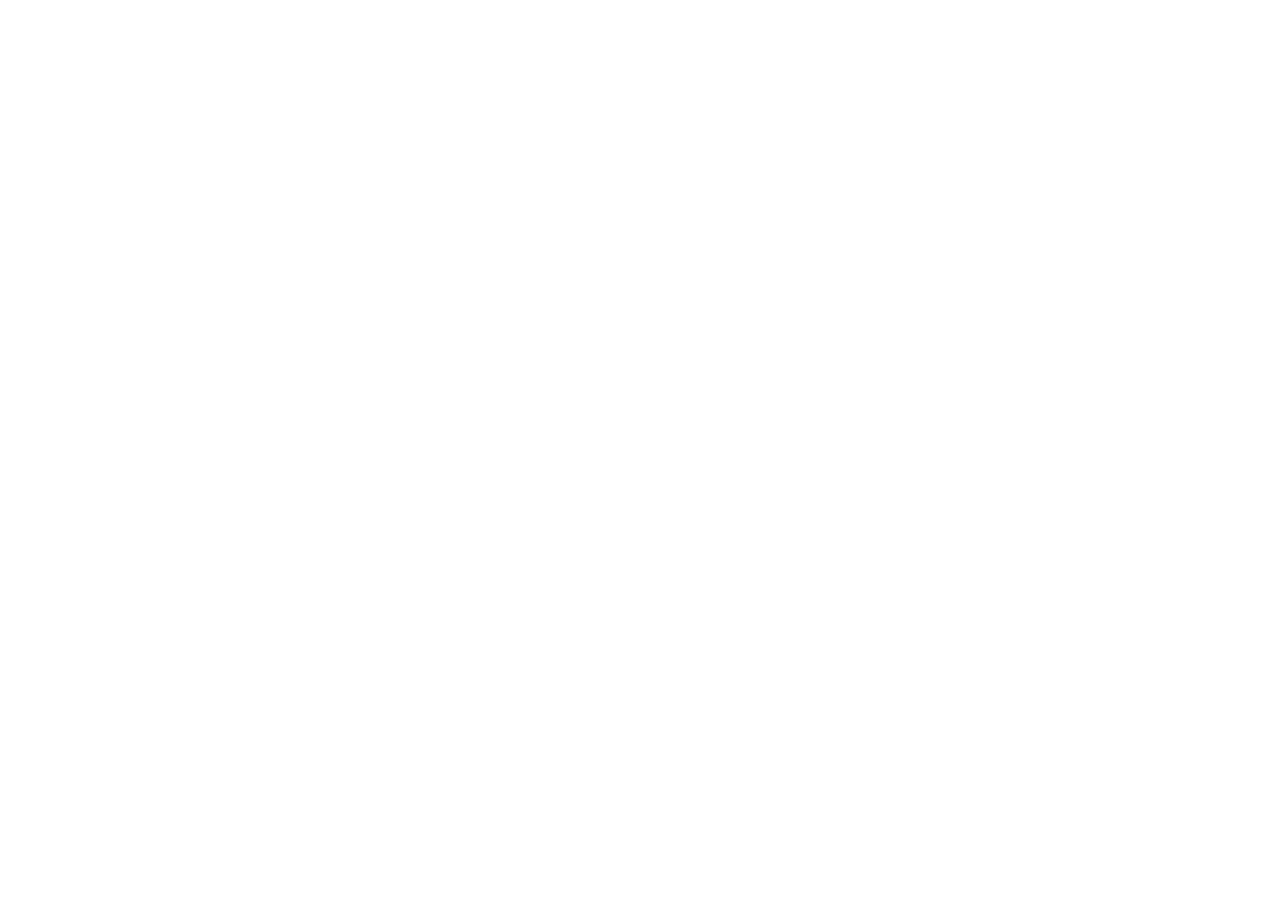
==== index.html @ e5e9a406 "paginas iniciales" ====
<!DOCTYPE html>
<html lang="en">
<head>
    <meta charset="UTF-8">
    <meta http-equiv="X-UA-Compatible" content="IE=edge">
    <meta name="viewport" content="width=device-width, initial-scale=1.0">
    <title>Document</title>
</head>
<body>
    <!-- Debe haber una barra de navegación para páginas usando anchor-->
    <!-- Estructura dada por lo menos por divs-, se espera section o article-->
    <!-- Al menos una imagen -->
    <!-- Un archivo css con estilos para index.html-->
    <header>

    </header>
    <footer>

    </footer>
</body>
</html>
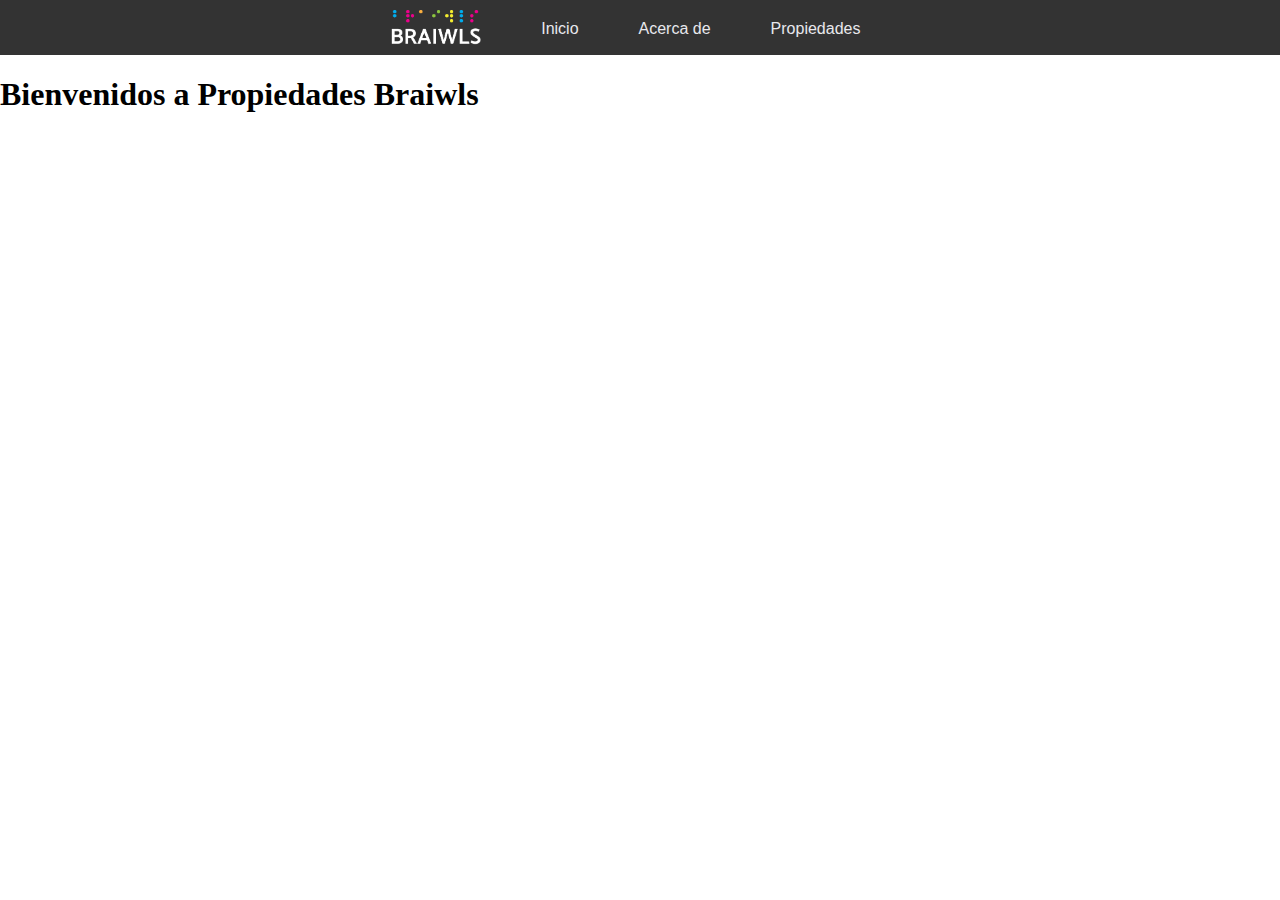
==== commit cb78bc52: "creacion paginas y avance en index" ====
--- a/index.html
+++ b/index.html
@@ -5,14 +5,21 @@
     <meta http-equiv="X-UA-Compatible" content="IE=edge">
     <meta name="viewport" content="width=device-width, initial-scale=1.0">
     <title>Document</title>
+    <link rel="stylesheet" href="/src/assets/styles/index.css">
 </head>
 <body>
     <!-- Debe haber una barra de navegación para páginas usando anchor-->
     <!-- Estructura dada por lo menos por divs-, se espera section o article-->
     <!-- Al menos una imagen -->
     <!-- Un archivo css con estilos para index.html-->
+    <nav id="nav">
+        <img src="src/assets/imgs/Logo propiedades braiwls.png" alt="logo" id="logo">
+        <a href="#" class="nav-link">Inicio</a>
+        <a href="/src/views/about.html" class="nav-link">Acerca de</a>
+        <a href="/src/views/site.html" class="nav-link">Propiedades</a>
+    </nav>
     <header>
-
+        <h1>Bienvenidos a Propiedades Braiwls</h1>
     </header>
     <footer>
 
--- a/src/assets/styles/index.css
+++ b/src/assets/styles/index.css
@@ -0,0 +1,25 @@
+body{
+    margin: 0;
+}
+#nav {
+    background-color: rgba(0, 0, 0, 0.8);
+    padding: 10px;
+    display: flex;
+    justify-content: center;
+    height: 35px;
+    font-family: SF Pro Text,SF Pro Icons,Helvetica Neue,Helvetica,Arial,sans-serif;
+}
+.nav-link{
+    color: #E8E8ED;
+    text-decoration: none;
+    margin: 10px;
+    margin-inline: 30px;
+    display: inline-block;
+}
+.nav-link:hover{
+    color: white;
+}
+#logo {
+    transform: scale(1);
+    margin-inline-end: 30px;
+}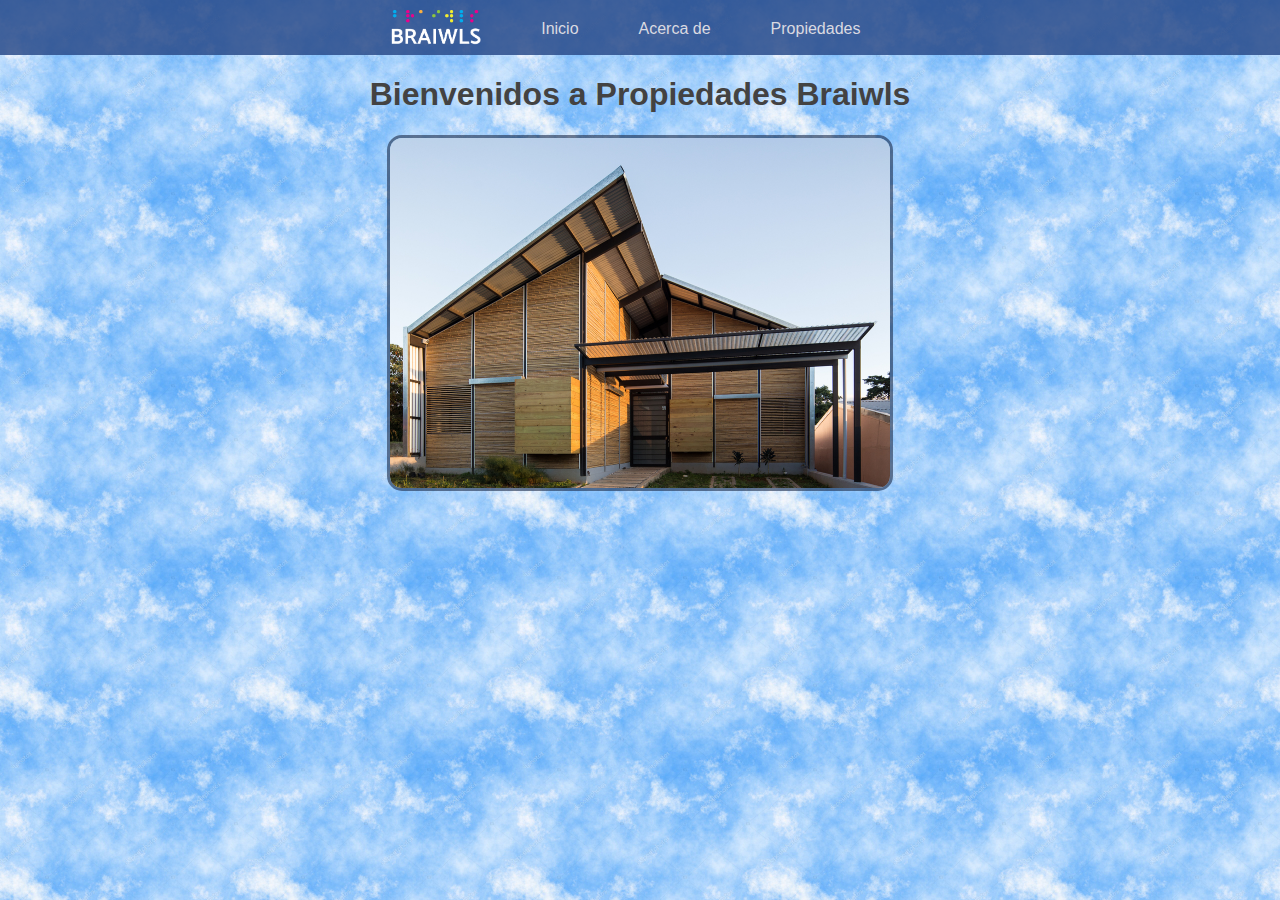
==== commit f231d645: "Barra de navegación y decoración del index" ====
--- a/index.html
+++ b/index.html
@@ -12,6 +12,7 @@
     <!-- Estructura dada por lo menos por divs-, se espera section o article-->
     <!-- Al menos una imagen -->
     <!-- Un archivo css con estilos para index.html-->
+
     <nav id="nav">
         <img src="src/assets/imgs/Logo propiedades braiwls.png" alt="logo" id="logo">
         <a href="#" class="nav-link">Inicio</a>
@@ -21,6 +22,15 @@
     <header>
         <h1>Bienvenidos a Propiedades Braiwls</h1>
     </header>
+    <div class="slider">
+        <ul>
+            <li><img src="src/assets/imgs/casa_de_campo.jpg" alt=""></li>
+            <li><img src="src/assets/imgs/casa_la_florida.jpg" alt=""></li>
+            <li><img src="src/assets/imgs/casa_las_condes.jpg" alt=""></li>
+            <li><img src="src/assets/imgs/casa_lo_barnechea.jpg" alt=""></li>
+            <li><img src="src/assets/imgs/casa_vitacura.jpg" alt=""></li>
+        </ul>
+    </div>
     <footer>
 
     </footer>
--- a/src/assets/styles/index.css
+++ b/src/assets/styles/index.css
@@ -1,16 +1,26 @@
 body{
     margin: 0;
+    padding: 0;
+    background-color: white;
+    color:  #434242;
+    font-family: "Varela Round", "Helvetica Neue", Helvetica, Arial, sans-serif;
+    background-image: url("../imgs/background2.jpg");
+    background-repeat: repeat;
+    background-size: 20%;
+
+
 }
 #nav {
-    background-color: rgba(0, 0, 0, 0.8);
+    background-color: rgba(42, 75, 137, 0.85);
     padding: 10px;
     display: flex;
     justify-content: center;
     height: 35px;
     font-family: SF Pro Text,SF Pro Icons,Helvetica Neue,Helvetica,Arial,sans-serif;
+    margin-bottom: 15px;
 }
 .nav-link{
-    color: #E8E8ED;
+    color: #dadae1;
     text-decoration: none;
     margin: 10px;
     margin-inline: 30px;
@@ -22,4 +32,57 @@
 #logo {
     transform: scale(1);
     margin-inline-end: 30px;
+}
+
+.slider {
+    width: 500px;
+    overflow: hidden;
+    margin: 0 auto;
+    height: 350px;
+    padding: 0;
+    border-radius: 15px;
+    border: 3px solid rgba(28, 44, 73, 0.6);
+}
+.slider ul {
+    padding: 0;
+    display: flex;
+    width: 500%;
+    height: inherit;
+    animation: cambio_img 20s infinite alternate linear;
+}
+.slider li {
+    list-style: none;
+    width: 100%;
+    height: inherit;
+}
+.slider img {
+    width: inherit;
+    height: 400px;
+    margin: auto;
+    display: block;
+    position: relative;
+    top: -20px;
+    left: 0px;
+
+}
+
+@keyframes cambio_img {
+    0% { margin-left: 0; }
+    15% { margin-left: 0; }
+
+    20% { margin-left: -100%; }
+    35% { margin-left: -100%; }
+
+    40% { margin-left: -200%; }
+    55% { margin-left: -200%; }
+
+    60% { margin-left: -300%; }
+    75% { margin-left: -300%; }
+
+    80% { margin-left: -400%; }
+    100% { margin-left: -400%; }
+}
+
+h1{
+    text-align: center;
 }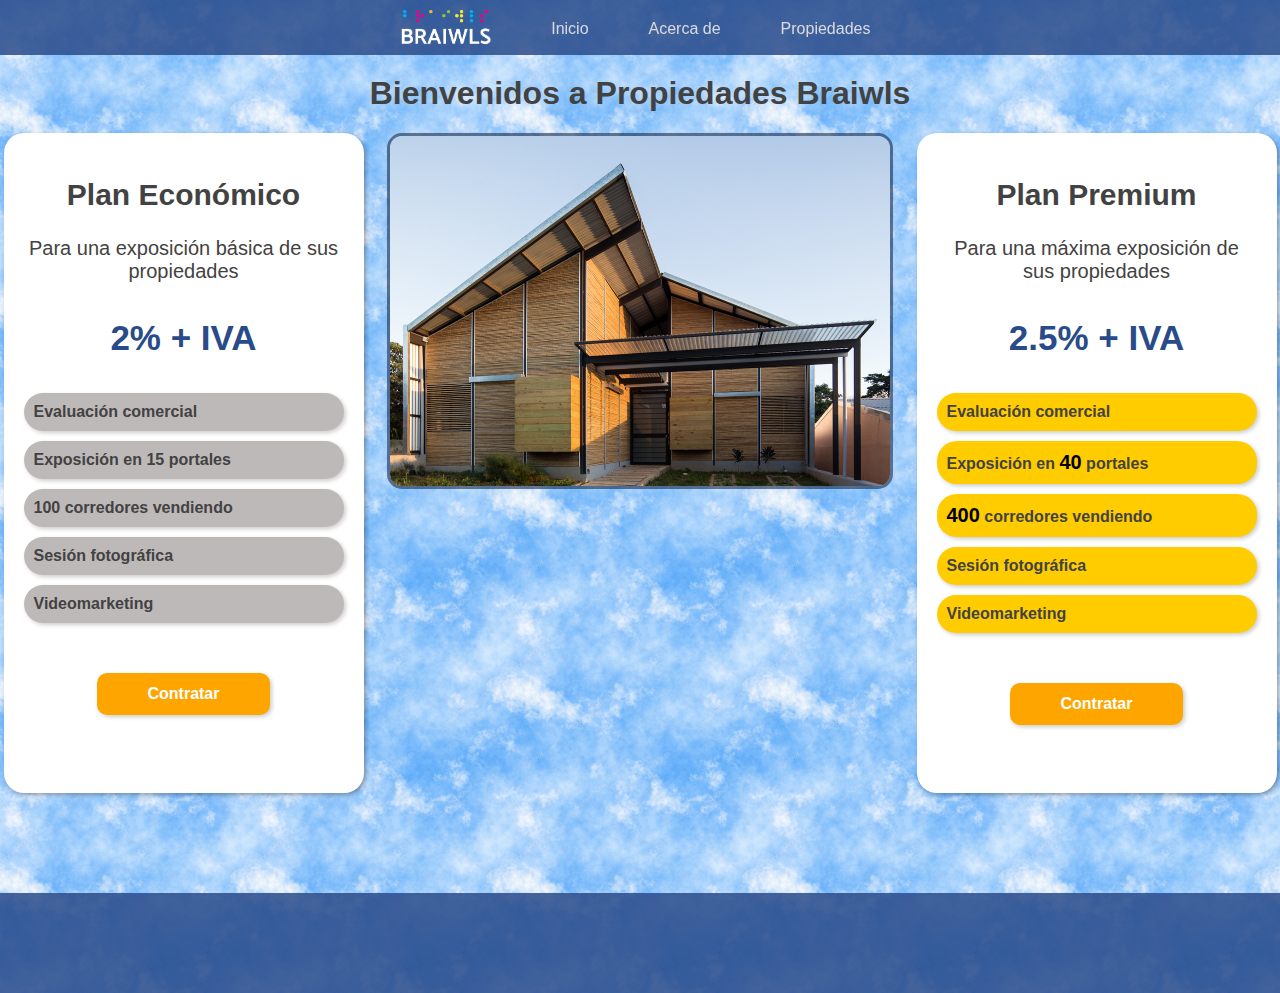
==== commit eb82b61e: "Nuevas barras aside para contratar servicio" ====
--- a/index.html
+++ b/index.html
@@ -13,26 +13,69 @@
     <!-- Al menos una imagen -->
     <!-- Un archivo css con estilos para index.html-->
 
+    <!-- Barra de navegación -->
     <nav id="nav">
         <img src="src/assets/imgs/Logo propiedades braiwls.png" alt="logo" id="logo">
         <a href="#" class="nav-link">Inicio</a>
         <a href="/src/views/about.html" class="nav-link">Acerca de</a>
         <a href="/src/views/site.html" class="nav-link">Propiedades</a>
     </nav>
+    <!-- Titulo del sitio web -->
     <header>
         <h1>Bienvenidos a Propiedades Braiwls</h1>
     </header>
-    <div class="slider">
-        <ul>
-            <li><img src="src/assets/imgs/casa_de_campo.jpg" alt=""></li>
-            <li><img src="src/assets/imgs/casa_la_florida.jpg" alt=""></li>
-            <li><img src="src/assets/imgs/casa_las_condes.jpg" alt=""></li>
-            <li><img src="src/assets/imgs/casa_lo_barnechea.jpg" alt=""></li>
-            <li><img src="src/assets/imgs/casa_vitacura.jpg" alt=""></li>
-        </ul>
-    </div>
-    <footer>
-
+    <!-- Un section que contiene el contenido principal-->
+    <section id="contenido-principal">
+        <!-- Etiquetas aside que hacen el llamado a la acción para que nos contrates-->
+        <aside class="upgrade">
+            <article>
+                <h2>Plan Económico</h2>
+                <p>Para una exposición básica de sus propiedades</p>
+                <p class="precio-plan">2% + IVA</p>
+                <ul class="descripcion-plan">
+                    <li>Evaluación comercial</li>
+                    <li>Exposición en 15 portales</li>
+                    <li>100 corredores vendiendo</li>
+                    <li>Sesión fotográfica</li>
+                    <li>Videomarketing</li>
+                </ul>
+            </article>
+            <div class="zona-boton">
+                <button class="boton-contratar">Contratar</button>
+            </div>
+        </aside>
+        <!-- Slider que presenta imagenes de casas -->
+        <div class="slider">
+            <ul>
+                <li><img src="src/assets/imgs/casa_de_campo.jpg" alt=""></li>
+                <li><img src="src/assets/imgs/casa_la_florida.jpg" alt=""></li>
+                <li><img src="src/assets/imgs/casa_las_condes.jpg" alt=""></li>
+                <li><img src="src/assets/imgs/casa_lo_barnechea.jpg" alt=""></li>
+                <li><img src="src/assets/imgs/casa_vitacura.jpg" alt=""></li>
+            </ul>
+        </div>
+        <!-- Etiquetas aside que hacen el llamado a la acción para que nos contrates-->
+        <aside class="upgrade">
+            <article>
+                <h2>Plan Premium</h2>
+                <p>Para una máxima exposición de sus propiedades</p>
+                <p class="precio-plan">2.5% + IVA</p>
+                <ul class="descripcion-plan">
+                    <li class="premium-item-plan">Evaluación comercial</li>
+                    <li class="premium-item-plan">Exposición en <span>40</span> portales</li>
+                    <li class="premium-item-plan"><span>400</span> corredores vendiendo</li>
+                    <li class="premium-item-plan">Sesión fotográfica</li>
+                    <li class="premium-item-plan">Videomarketing</li>
+                </ul>
+            </article>
+            <div class="zona-boton">
+                <button class="boton-contratar">Contratar</button>
+            </div>
+        </aside>
+    </section>
+    <!-- Footer donde va información relevante sobre nosotros-->
+    <footer id="foot">
+        
     </footer>
 </body>
 </html>--- a/src/assets/styles/index.css
+++ b/src/assets/styles/index.css
@@ -1,5 +1,6 @@
 body{
     margin: 0;
+    margin-top: 75px;
     padding: 0;
     background-color: white;
     color:  #434242;
@@ -7,8 +8,7 @@
     background-image: url("../imgs/background2.jpg");
     background-repeat: repeat;
     background-size: 20%;
-
-
+    height: 100%;
 }
 #nav {
     background-color: rgba(42, 75, 137, 0.85);
@@ -18,6 +18,9 @@
     height: 35px;
     font-family: SF Pro Text,SF Pro Icons,Helvetica Neue,Helvetica,Arial,sans-serif;
     margin-bottom: 15px;
+    position: fixed;
+    top: 0;
+    width: 100%;
 }
 .nav-link{
     color: #dadae1;
@@ -37,11 +40,12 @@
 .slider {
     width: 500px;
     overflow: hidden;
-    margin: 0 auto;
+    margin: 0 20px;
     height: 350px;
     padding: 0;
     border-radius: 15px;
     border: 3px solid rgba(28, 44, 73, 0.6);
+    min-width: 500px;
 }
 .slider ul {
     padding: 0;
@@ -85,4 +89,99 @@
 
 h1{
     text-align: center;
+}
+#contenido-principal {
+    display: flex;
+    flex-direction: row;
+    margin-bottom: 20px;
+}
+.upgrade {
+    margin-top: 0;
+    width: 320px;
+    height: 620px;
+    min-height: 400px;
+    background-color: white;
+    border-radius: 20px;
+    padding: 20px;
+    margin-inline: auto;
+    box-shadow: 2px 2px 4px 0px rgba(0, 0, 0, 0.3);
+}
+.upgrade article {
+    text-align: center;
+}
+.upgrade article h2 {
+    font-size: 30px;
+}
+.upgrade article p {
+    font-size: 20px;
+}
+.upgrade article .precio-plan {
+    font-size: 35px;
+    color: rgba(42, 75, 137, 1);
+    font-weight: bold;
+}
+.upgrade article .descripcion-plan {
+    list-style: none;
+    padding: 0;
+
+}
+.upgrade article .descripcion-plan li {
+    padding-block: 10px;
+    text-align: start;
+    font-weight: bold;
+    background-color: rgb(189, 185, 185);
+    margin-inline: 0px;
+    margin-block: 10px;
+    border-radius: 20px;
+    padding: 10px;
+    box-shadow: 2px 2px 4px 0px rgba(0, 0, 0, 0.2);
+
+}
+.upgrade article .descripcion-plan .premium-item-plan {
+    background-color: rgb(255, 204, 0);
+}
+
+.upgrade article .descripcion-plan li span {
+    font-size: 20px;
+    color: rgb(0, 0, 0);
+
+}
+.upgrade .zona-boton {
+    margin-inline: auto;
+    width: fit-content;
+    margin-top: 50px;
+}
+.upgrade .zona-boton .boton-contratar {
+    background-color: orange;
+    color: white;
+    font-size: 16px;
+    padding: 12px 50px;
+    border: none;
+    border-radius: 10px;
+    cursor: pointer;
+    font-weight: bold;
+    box-shadow: 2px 2px 4px 0px rgba(0, 0, 0, 0.2);
+}
+.upgrade .zona-boton :hover {
+    color: rgb(255, 247, 176);
+}
+
+#foot {
+    background-color: rgba(42, 75, 137, 0.85);
+    width: 100%;
+    margin-top: 100px;
+    height: 100px;
+}
+@media screen and (max-width: 1000px) {
+    #contenido-principal {
+        flex-direction: column;
+    }
+    .upgrade {
+        flex-basis: 100%;
+        width: 464px;
+    }
+    .slider {
+        margin-inline: auto;
+        margin-block: 20px;
+    }
 }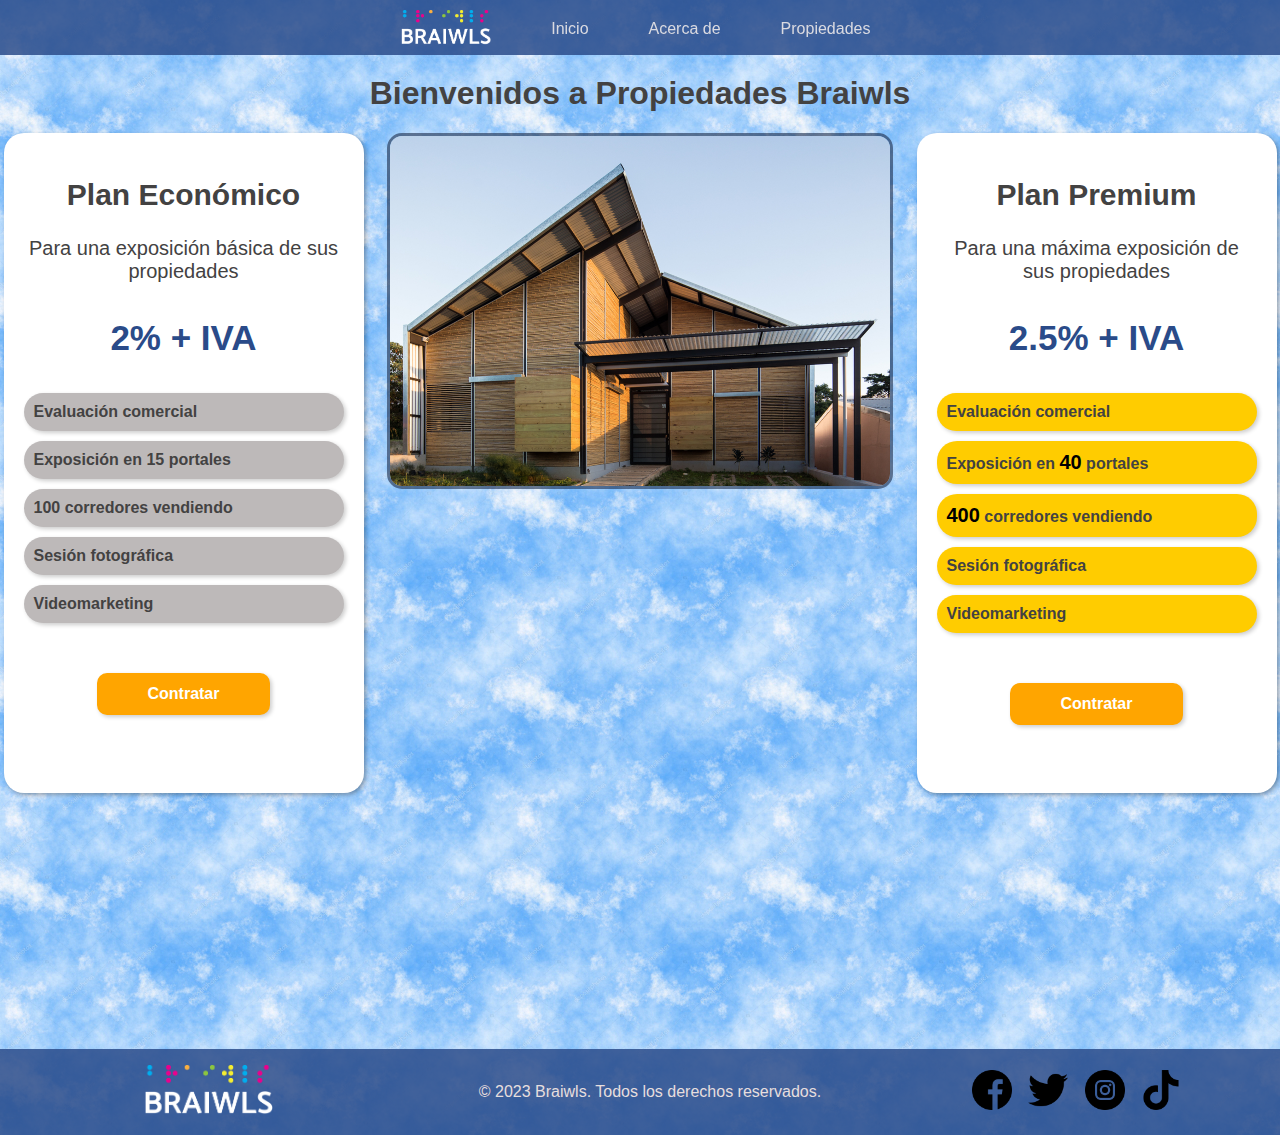
==== commit be7b15da: "footer del index" ====
--- a/index.html
+++ b/index.html
@@ -75,7 +75,14 @@
     </section>
     <!-- Footer donde va información relevante sobre nosotros-->
     <footer id="foot">
-        
+        <div class="box-foot"><img class="logo-foot" src="src/assets/imgs/Logo propiedades braiwls.png" alt="logo" id="logo"></div>
+        <div class="box-foot"><p>&copy; 2023 Braiwls. Todos los derechos reservados.</p></div>
+        <div class="box-foot">
+            <a href="#"><img class="media-foot" src="src/assets/imgs/facebook.png"></a>
+            <a href="#"><img class="media-foot" src="src/assets/imgs/twitter.png"></a>
+            <a href="#"><img class="media-foot" src="src/assets/imgs/instagram.png"></a>
+            <a href="#"><img class="media-foot" src="src/assets/imgs/tik-tok.png"></a>
+        </div>
     </footer>
 </body>
 </html>--- a/src/assets/styles/index.css
+++ b/src/assets/styles/index.css
@@ -9,6 +9,9 @@
     background-repeat: repeat;
     background-size: 20%;
     height: 100%;
+    position: relative;
+    padding-bottom: 10em;
+    min-height: 100vh;
 }
 #nav {
     background-color: rgba(42, 75, 137, 0.85);
@@ -21,6 +24,7 @@
     position: fixed;
     top: 0;
     width: 100%;
+    z-index: 100;
 }
 .nav-link{
     color: #dadae1;
@@ -170,7 +174,36 @@
     background-color: rgba(42, 75, 137, 0.85);
     width: 100%;
     margin-top: 100px;
-    height: 100px;
+    height: fit-content;
+    position: absolute;
+    bottom: 0;
+    padding: 1em 10px;
+    display: flex;
+    align-items: center;
+    justify-content: center;
+}
+
+#foot .box-foot {
+    width: 100%;
+    height: fit-content;
+    text-align: center;
+}
+#foot .box-foot p {
+    color: rgb(230, 222, 222);
+}
+#foot .box-foot .logo-foot {
+    width: 130px;
+}
+#foot .box-foot .media-foot {
+    width: 40px;
+    margin-inline: 6px;
+}
+@media screen and (max-width: 1100px) {
+
+    .upgrade {
+        height: 750px;
+    }
+
 }
 @media screen and (max-width: 1000px) {
     #contenido-principal {
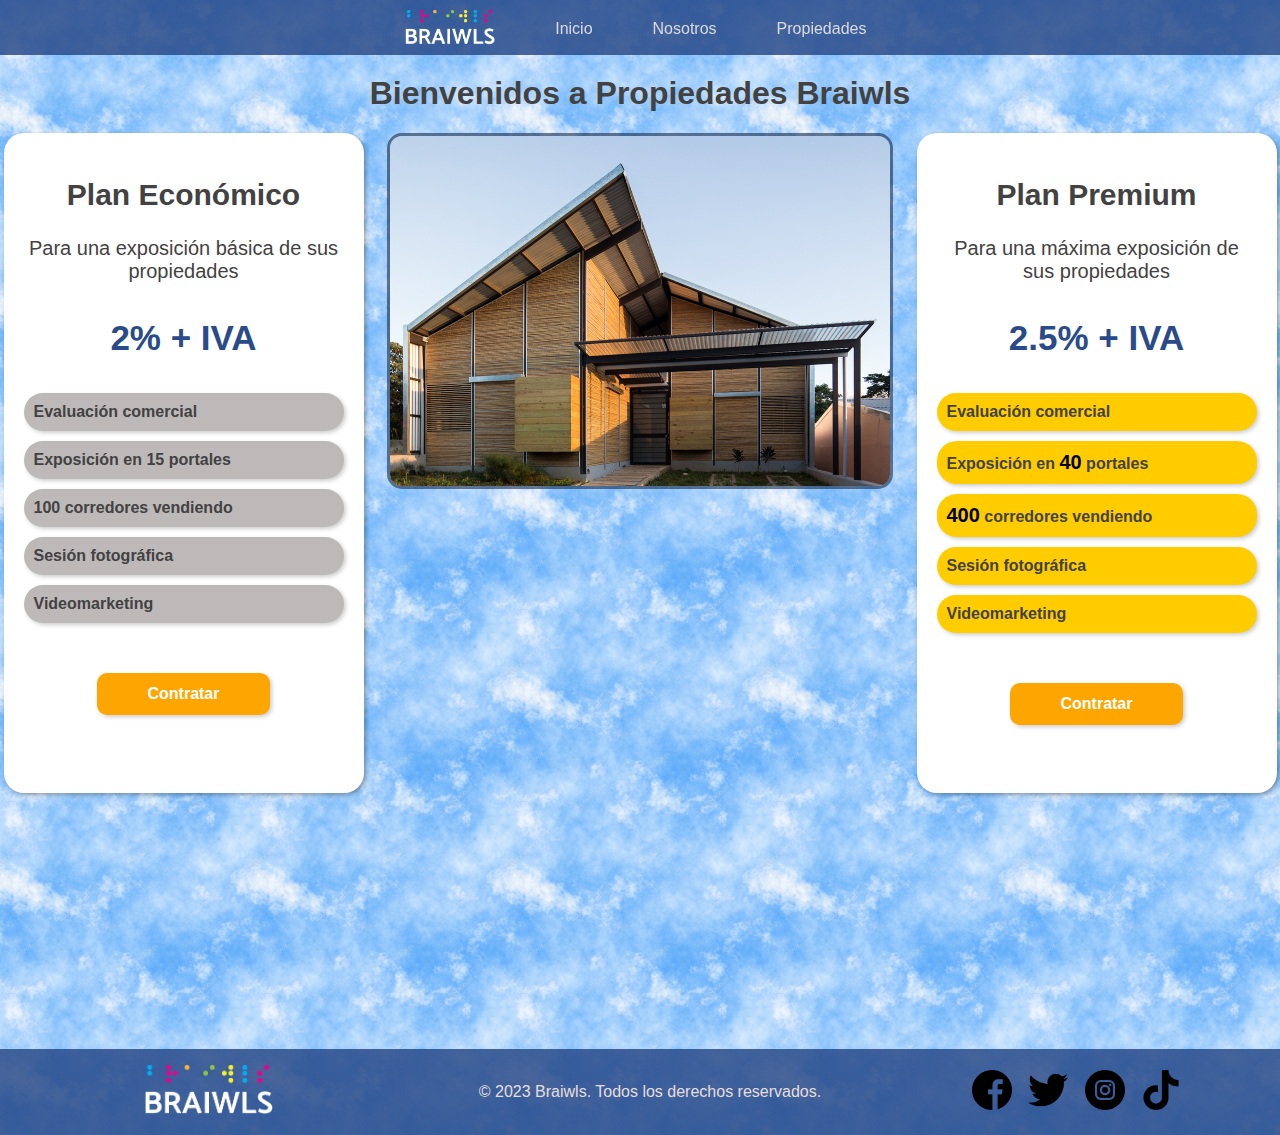
==== commit 42582404: "Desarollo de sección sobre nosotros" ====
--- a/index.html
+++ b/index.html
@@ -17,7 +17,7 @@
     <nav id="nav">
         <img src="src/assets/imgs/Logo propiedades braiwls.png" alt="logo" id="logo">
         <a href="#" class="nav-link">Inicio</a>
-        <a href="/src/views/about.html" class="nav-link">Acerca de</a>
+        <a href="/src/views/about.html" class="nav-link">Nosotros</a>
         <a href="/src/views/site.html" class="nav-link">Propiedades</a>
     </nav>
     <!-- Titulo del sitio web -->
